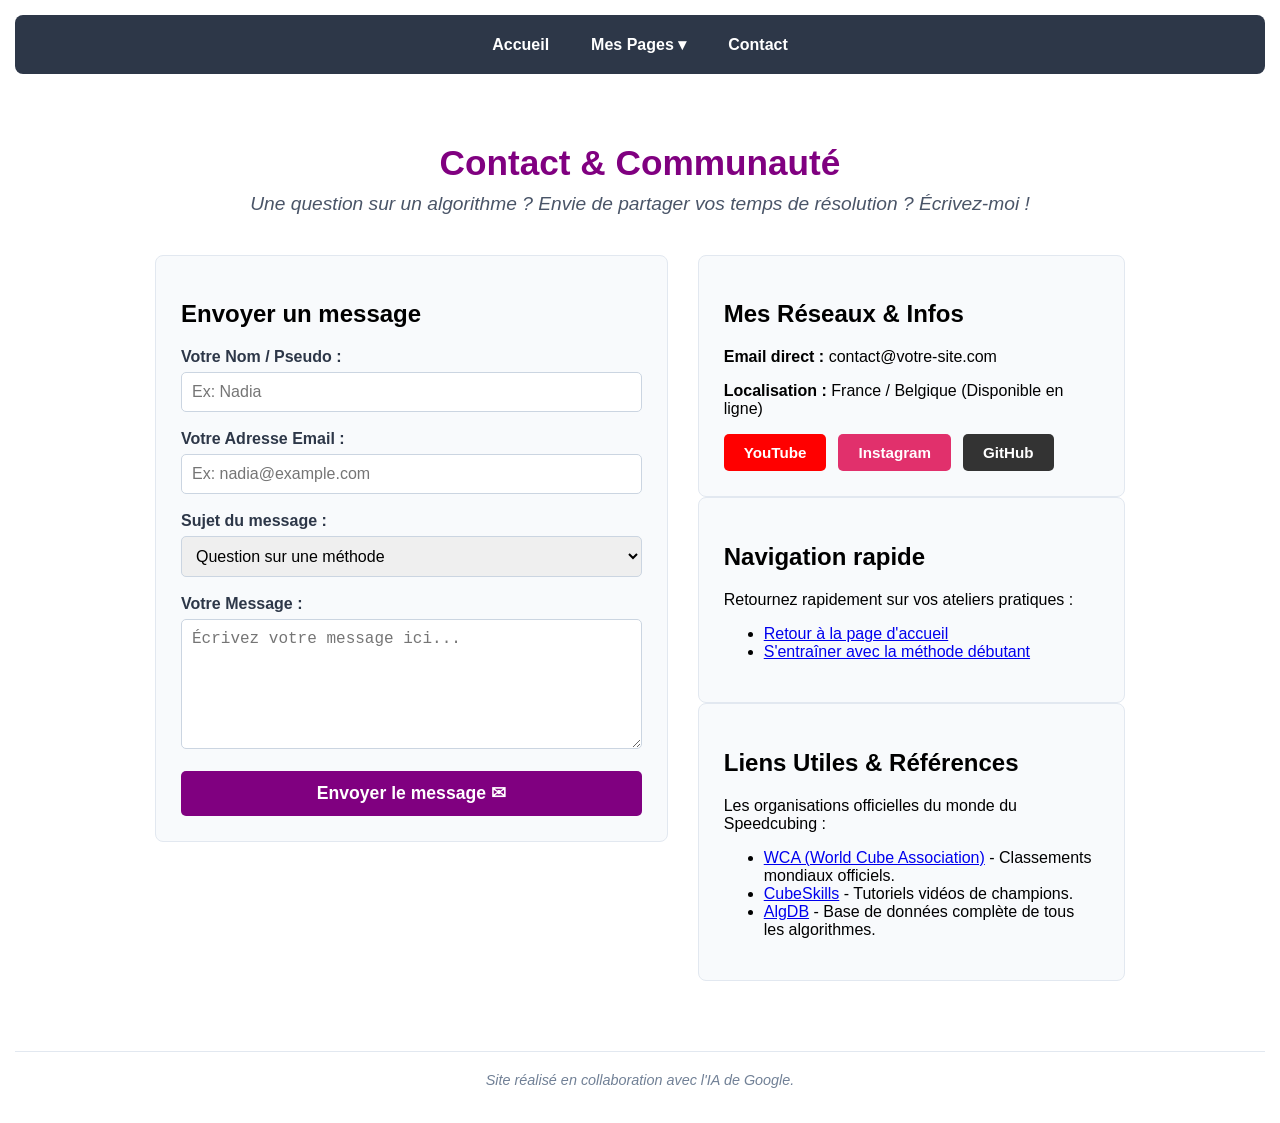
==== contact.html @ 8dfbce58 "Add files via upload" ====
<!DOCTYPE html>
<html lang="fr">
<head>
    <meta charset="UTF-8">
    <meta name="viewport" content="width=device-width, initial-scale=1.0">
    <title>Contact - Mon Projet Rubik's Cube</title>
    <link rel="stylesheet" href="style.css">
</head>
<body>

    <!-- BARRE DE NAVIGATION (Identique à vos autres pages) -->
    <nav class="menu-navigation">
        <a href="index.html" class="lien-menu">Accueil</a>
        <div class="onglet-deroulant">
            <button class="bouton-deroulant">Mes Pages ▾</button>
            <div class="liste-liens">
                <a href="page1.html">Résoudre le Rubik's</a>
                <a href="page2.html">OLL & PLL</a>
                <a href="page3.html">Méthode Débutant</a>
                <a href="page4.html">Mon Histoire</a>
            </div>
        </div>
        <a href="contact.html" class="lien-menu">Contact</a>
    </nav>

    <!-- CONTENEUR PRINCIPAL DE LA PAGE -->
    <main class="conteneur-contact">

        <header class="section-introduction">
            <h1>Contact & Communauté</h1>
            <p class="sous-titre">Une question sur un algorithme ? Envie de partager vos temps de résolution ? Écrivez-moi !</p>
        </header>

<!-- 1. MODIFICATION DE LA LIGNE FORM (On remplace action="#" par le lien Web3Forms.com) -->

        <div class="grille-contact">
            
            <!-- COLONNE 1 : LE FORMULAIRE DE CONTACT -->
            <section class="bloc-formulaire">
                <h2>Envoyer un message</h2>
                <form action="#" method="POST" class="formulaire-contact">

             <!-- 2. AJOUT DE VOTRE CLÉ CACHÉE (À coller juste ici, en haut à l'intérieur du formulaire) -->
    <input type="hidden" name="access_key" value="COLLER_ICI_VOTRE_CLE_REÇUE_PAR_MAIL">                 

                    <div class="champ">
                        <label for="nom">Votre Nom / Pseudo :</label>
                        <input type="text" id="nom" name="nom" placeholder="Ex: Nadia" required>
                    </div>

                    <div class="champ">
                        <label for="email">Votre Adresse Email :</label>
                        <input type="email" id="email" name="email" placeholder="Ex: nadia@example.com" required>
                    </div>

                    <div class="champ">
                        <label for="sujet">Sujet du message :</label>
                        <select id="sujet" name="sujet">
                            <option value="question">Question sur une méthode</option>
                            <option value="bug">Problème d'affichage du cube</option>
                            <option value="partenariat">Proposition de projet / Défi</option>
                            <option value="autre">Autre demande</option>
                        </select>
                    </div>

                    <div class="champ">
                        <label for="message">Votre Message :</label>
                        <textarea id="message" name="message" rows="6" placeholder="Écrivez votre message ici..." required></textarea>
                    </div>

                    <button type="submit" class="bouton-envoi">Envoyer le message ✉</button>
                </form>
            </section>

            <!-- COLONNE 2 : INFOS, RÉSEAUX ET RÉFÉRENCES -->
            <aside class="bloc-infos-externes">
                
                <!-- COORDONNÉES & RÉSEAUX -->
                <div class="sous-bloc">
                    <h2>Mes Réseaux & Infos</h2>
                    <p><strong>Email direct :</strong> contact@votre-site.com</p>
                    <p><strong>Localisation :</strong> France / Belgique (Disponible en ligne)</p>
                    
                    <div class="reseaux-sociaux">
                        <a href="https://youtube.com" target="_blank" class="bouton-reseau yt">YouTube</a>
                        <a href="https://instagram.com" target="_blank" class="bouton-reseau ig">Instagram</a>
                        <a href="https://github.com" target="_blank" class="bouton-reseau gh">GitHub</a>
                    </div>
                </div>

                <!-- LIENS VERS VOS PAGES MAISON -->
                <div class="sous-bloc">
                    <h2>Navigation rapide</h2>
                    <p>Retournez rapidement sur vos ateliers pratiques :</p>
                    <ul class="liens-internes-liste">
                        <li><a href="index.html" class="lien-texte">Retour à la page d'accueil</a></li>
                        <li><a href="page3.html" class="lien-texte">S'entraîner avec la méthode débutant</a></li>
                    </ul>
                </div>

                <!-- SITES DE RÉFÉRENCE MONDIAUX -->
                <div class="sous-bloc">
                    <h2>Liens Utiles & Références</h2>
                    <p>Les organisations officielles du monde du Speedcubing :</p>
                    <ul class="liens-externes-liste">
                        <li><a href="https://worldcubeassociation.org" target="_blank" class="lien-texte">WCA (World Cube Association)</a> - Classements mondiaux officiels.</li>
                        <li><a href="https://cubeskills.com" target="_blank" class="lien-texte">CubeSkills</a> - Tutoriels vidéos de champions.</li>
                        <li><a href="https://algdb.net" target="_blank" class="lien-texte">AlgDB</a> - Base de données complète de tous les algorithmes.</li>
                    </ul>
                </div>

            </aside>
        </div>

    </main>

    <!-- PIED DE PAGE GOOGLE IA (Identique partout) -->
    <footer class="pied-de-page">
        <p>Site réalisé en collaboration avec l'IA de Google.</p>
    </footer>

</body>
</html>
---- style.css ----
/* ==========================================================================
   1. STYLES GÉNÉRAUX DU SITE
   ========================================================================== */
body {
    background: #ffffff;
    font-family: sans-serif;
    margin: 0;
    padding: 15px;
    box-sizing: border-box;
    color: #000000;
}

/* ==========================================================================
   2. BARRE DE NAVIGATION COMMUNE (AVEC MENU DÉROULANT)
   ========================================================================== */
/* BARRE DE NAVIGATION COMMUNE */

/* BARRE DE NAVIGATION PRINCIPALE */
.menu-navigation {
    display: flex;
    justify-content: center;
    align-items: center;
    gap: 10px;
    background-color: #2d3748; /* Gris anthracite */
    padding: 10px;
    border-radius: 8px;
    margin-bottom: 25px;
    position: relative;
    z-index: 100; /* Permet au menu de s'ouvrir PAR-DESSUS le cube sans être caché */
}
/* STYLE DES ONGLETS SIMPLES (Accueil, Contact) ET DU BOUTON */
.lien-menu, .bouton-deroulant {
    color: #ffffff;
    text-decoration: none;
    font-family: sans-serif;
    font-size: 1rem;
    font-weight: bold;
    padding: 10px 16px;
    border-radius: 5px;
    background: none;
    border: none;
    cursor: pointer;
    transition: background 0.3s ease;
}

.lien-menu:hover, .bouton-deroulant:hover {
    background-color: purple; /* Couleur violette au survol */
}
/* STRUCTURE DU MENU DÉROULANT */
.onglet-deroulant {
    position: relative;
    display: inline-block;
}
/* LA LISTE CACHÉE PAR DÉFAUT */
.liste-liens {
    display: none; /* Cache la liste */
    position: absolute;
    background-color: #ffffff; /* Fond blanc pour la liste */
    min-width: 180px;
    box-shadow: 0px 8px 16px rgba(0,0,0,0.2); /* Ombre pour effet de relief */
    border-radius: 5px;
    margin-top: 5px;
    overflow: hidden;
}
/* STYLE DES LIENS À L'INTÉRIEUR DE LA LISTE */
.liste-liens a {
    color: #2d3748;
    padding: 12px 16px;
    text-decoration: none;
    display: block;
    font-family: sans-serif;
    font-size: 0.95rem;
    text-align: left;
    transition: background 0.2s;
}
/* SURVOL DES LIENS DANS LA LISTE */
.liste-liens a:hover {
    background-color: #f1f1f1;
    color: purple;
}
/* S'OUVRE AU SURVOL (Ordinateur) ET AU CLIC (Android) */
.onglet-deroulant:hover .liste-liens,
.onglet-deroulant:focus-within .liste-liens {
    display: block;
}
/* OPTIMISATION RESPONSIVE POUR ÉCRANS ANDROID (MOBILE) */@media (max-width: 500px) {
    .menu-navigation {
        flex-direction: column;
        align-items: stretch;
    }
    
    .lien-menu, .bouton-deroulant {
        text-align: center;
        width: 100%;
        box-sizing: border-box;
    }

    .onglet-deroulant {
        width: 100%;
    }

    .liste-liens {
        position: relative; /* S'intègre dans le flux sur mobile au lieu de flotter */
        width: 100%;
        box-shadow: none;
        background-color: #3d495d; /* Fond légèrement plus clair que le menu */
        margin-top: 0;
    }

    .liste-liens a {
        color: #ffffff;
        text-align: center;
    }
    
    .liste-liens a:hover {
        background-color: purple;
        color: #ffffff;
    }
}
/* ==========================================================================
   3. PAGES DE TEXTES CLASSIQUES (ACCUEIL & PRÉSENTATION)
   ========================================================================== */
.conteneur-presentation {
    max-width: 800px;
    margin: 0 auto;
    padding: 20px 15px;
    box-sizing: border-box;
}

.section-introduction {
    text-align: center;
    margin-bottom: 40px;
}

.section-introduction h1 {
    color: purple;
    font-size: 2.2rem;
    margin-bottom: 10px;
}

.section-introduction .sous-titre {
    color: #4a5568;
    font-size: 1.2rem;
    font-style: italic;
    margin-top: 0;
}

.bloc-texte {
    margin-bottom: 35px;
}

.bloc-texte h2 {
    color: #2b4c7e; /* Bleu Royal de l'accueil */
    font-size: 1.6rem;
    text-align: center;
    border-bottom: 2px solid #f1f1f1;
    padding-bottom: 8px;
    margin-bottom: 15px;
}

.bloc-texte p {
    color: #2d3748;
    font-size: 1.05rem;
    line-height: 1.6;
    margin-bottom: 15px;
}

/* ==========================================================================
   4. STRUCTURE DE LA PAGE DES CUBES (MULTI-CUBES SANS CONFLIT)
   ========================================================================== */

/* Boîte globale qui enveloppe un cube et ses textes (Haut et Bas) */
.section-un-cube {
    max-width: 700px;
    margin: 0 auto 80px auto; /* 80px d'espace sous chaque bloc pour respirer */
    padding: 0 15px;
    box-sizing: border-box;
    text-align: center;
}

/* Rend la boîte du cube parfaitement carrée sur PC et Android (Plus d'écrasement) */
.cube-box {
    width: 90vw;             
    max-width: 350px;        
    height: 90vw;            
    max-height: 350px;       
    margin: 30px auto;       
    box-sizing: border-box;
    display: block;
}

/* Force le script 3D à occuper toute sa boîte carrée */
.cube-box div, 
.cube-box canvas {
    width: 100% !important;
    height: 100% !important;
    display: block;
}

/* Sécurité pour les petits boutons d'action natifs d'AnimCube */
.cube-box text, 
.cube-box .buttonbar, 
.cube-box span {
    font-family: Arial, sans-serif !important;
    font-size: 14px;
    color: #000000 !important;
}

/* ==========================================================================
   5. PERSONNALISATION DES COULEURS INDÉPENDANTES (PAGE DES CUBES)
   ========================================================================== */

/* Style des textes situés AU-DESSUS du cube */
.explication-haut h1 { color: purple; font-size: 1.8rem; margin-bottom: 5px; }
.explication-haut h2 { color: #e5c158; font-size: 1.3rem; margin-bottom: 15px; font-weight: bold; }
.explication-haut p  { color: green; font-size: 1.05rem; line-height: 1.6; margin-bottom: 10px; }

/* Style des textes situés EN DESSOUS du cube */
.explication-bas h1 { color: #2b4c7e; font-size: 1.8rem; margin-top: 25px; margin-bottom: 5px; }
.explication-bas h2 { color: #4a5568; font-size: 1.3rem; margin-bottom: 15px; font-weight: bold; }
.explication-bas p  { color: #000000; font-size: 1.05rem; line-height: 1.6; margin-bottom: 10px; }

/* ==========================================================================
   6. PAGE DE CONTACT (GRILLE ET ONGLETS DE RÉSEAUX SOCIAUX)
   ========================================================================== */
.conteneur-contact {
    max-width: 1000px;
    margin: 0 auto;
    padding: 20px 15px;
    box-sizing: border-box;
}

.grille-contact {
    display: grid;
    grid-template-columns: 1.2fr 1fr;
    gap: 30px;
    align-items: start;
}

.bloc-formulaire, .sous-bloc {
    background-color: #f8fafc;
    padding: 25px;
    border-radius: 8px;
    border: 1px solid #e2e8f0;
    box-sizing: border-box;
}

.champ { margin-bottom: 18px; }
.champ label { display: block; font-weight: bold; margin-bottom: 6px; color: #2d3748; }
.champ input, .champ select, .champ textarea {
    width: 100%; padding: 10px; border: 1px solid #cbd5e1; border-radius: 5px; font-size: 1rem; box-sizing: border-box;
}
.champ input:focus, .champ textarea:focus { border-color: purple; outline: none; }

.bouton-envoi {
    width: 100%; background-color: purple; color: white; border: none; padding: 12px;
    font-size: 1.1rem; font-weight: bold; border-radius: 5px; cursor: pointer; transition: background 0.3s;
}
.bouton-envoi:hover { background-color: #2d3748; }

/* Alignement et design des onglets de réseaux sociaux cliquables */
.reseaux-sociaux {
    display: flex;
    gap: 12px;
    margin-top: 15px;
    flex-wrap: wrap;
}

.bouton-reseau {
    display: inline-block;
    text-decoration: none;
    color: #ffffff !important;
    padding: 10px 20px;
    font-weight: bold;
    border-radius: 5px;
    font-size: 0.95rem;
    transition: transform 0.2s, opacity 0.2s;
}
.bouton-reseau:hover { opacity: 0.9; transform: scale(1.03); }

/* Couleurs officielles de vos onglets réseaux */
.yt { background-color: #ff0000 !important; }
.ig { background-color: #e1306c !important; }
.gh { background-color: #333333 !important; }
.wa { background-color: #25D366 !important; }

/* ==========================================
   7. PIED DE PAGE INTERACTIF (FOOTER)
   ========================================== */
.pied-de-page {
    text-align: center;
    margin-top: 50px;       
    padding: 20px 10px;
    border-top: 1px solid #e2e8f0; 
}

.pied-de-page p {
    color: #718096;         
    font-size: 0.9rem;      
    font-style: italic;     
    margin: 0;
}

/* ==========================================================================
   8. OPTIMISATION RESPONSIVE SMARTPHONES (ANDROID / MOBILE)
   ========================================================================== */
@media (max-width: 768px) {
    /* Grille de contact passe sur une seule colonne */
    .grille-contact {
        grid-template-columns: 1fr;
        gap: 20px;
    }
}

@media (max-width: 600px) {
    /* Menu de navigation s'empile verticalement */
    .menu-navigation {
        flex-direction: column;
        align-items: stretch;
    }
    .lien-menu, .bouton-deroulant {
        text-align: center;
        width: 100%;
        box-sizing: border-box;
    }
    .onglet-deroulant { width: 100%; }
    .liste-liens { position: relative; width: 100%; box-shadow: none; background-color: #3d495d; margin-top: 0; }
    .liste-liens a { color: #ffffff; text-align: center; }
    .liste-liens a:hover { background-color: purple; }

    /* Ajustement des tailles de texte sur mobile */
    .section-introduction h1 { font-size: 1.7rem; }
    .bloc-texte h2 { font-size: 1.3rem; }
    .explication-haut h1, .explication-bas h1 { font-size: 1.4rem; }
}

/* ==========================================
   REPARATION : RESTAURATION PHOTOS & LISTES DE L'ACCUEIL
   ========================================== */

/* Recentre le bloc contenant la photo de présentation */
.bloc-photo {
    max-width: 600px;
    margin: 30px auto;
    text-align: center;
}

/* Force l'image de l'accueil à rester responsive et arrondie */
.bloc-photo img {
    width: 100%;
    height: auto;
    border-radius: 8px;
    box-shadow: 0 4px 12px rgba(0,0,0,0.1);
}

/* Style de la légende sous la photo */
.legende-photo {
    color: #718096;
    font-size: 0.9rem;
    font-style: italic;
    margin-top: 8px;
}

/* Recentre et espace proprement les listes de puces de l'accueil */
.liste-presentation {
    margin-left: 20px;
    padding-left: 0;
}

.liste-presentation li {
    color: #2d3748;
    font-size: 1.05rem;
    line-height: 1.6;
    margin-bottom: 10px;
}


/* ==========================================================================
   11. DESIGN DE LA PAGE EN CONSTRUCTION (ÉVOLUTION DU SITE)
   ========================================================================== */
.bloc-chantier {
    max-width: 600px;
    margin: 60px auto;
    text-align: center;
    padding: 20px;
    box-sizing: border-box;
}

/* Style du gros émoji de chantier */
.icone-chantier {
    font-size: 4rem;
    margin-bottom: 20px;
}

/* Titre principal de la page en attente */
.bloc-chantier h1 {
    color: purple; /* Toujours votre couleur fil conducteur */
    font-size: 2rem;
    margin-bottom: 25px;
}

/* Texte explicatif sur l'évolution du site */
.texte-evolution {
    color: #2d3748;
    font-size: 1.1rem;
    line-height: 1.6;
    margin-bottom: 20px;
}

/* Met en valeur la prochaine étape du projet */
.texte-evolution.animateur {
    background-color: #f7fafc;
    padding: 15px;
    border-left: 4px solid purple;
    border-radius: 4px;
    text-align: left;
}

/* Bouton pour revenir en arrière proprement */
.bouton-retour {
    display: inline-block;
    background-color: #2d3748;
    color: #ffffff;
    text-decoration: none;
    padding: 12px 24px;
    font-weight: bold;
    border-radius: 5px;
    margin-top: 25px;
    transition: background 0.3s;
}

.bouton-retour:hover {
    background-color: purple; /* Devient violet au survol */
}

/* Ajustement de la taille du titre sur smartphone Android */
@media (max-width: 480px) {
    .bloc-chantier h1 {
        font-size: 1.5rem;
    }
    .icone-chantier {
        font-size: 3rem;
    }
}
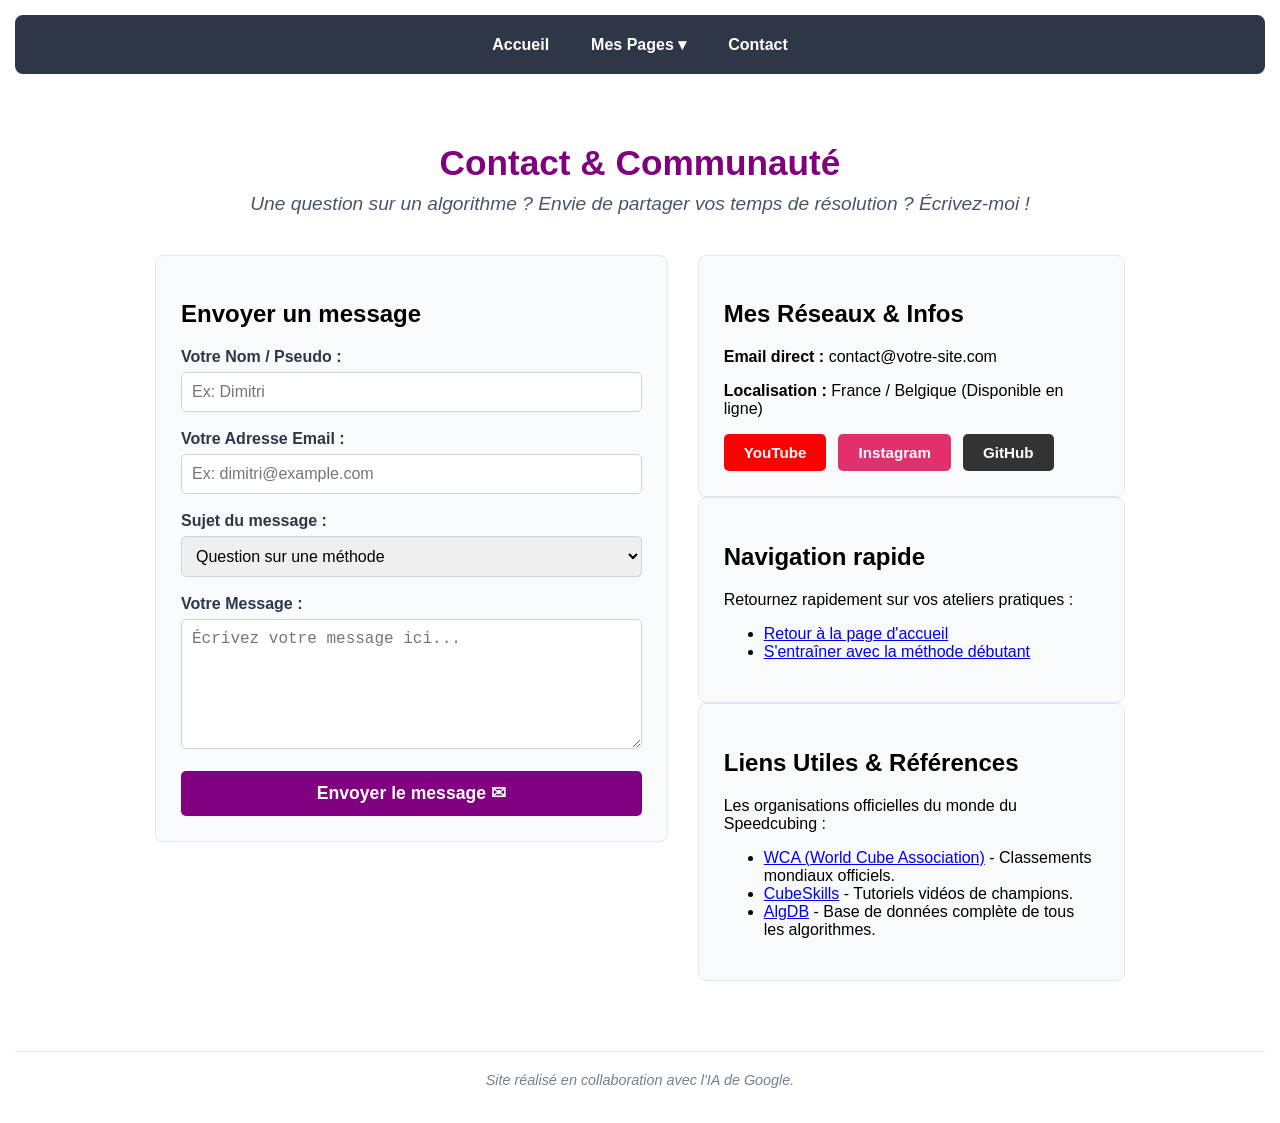
==== commit d33e6699: "Modify contact form for Web3Forms integration Updated the contact form to include a hidden access ke" ====
--- a/contact.html
+++ b/contact.html
@@ -16,8 +16,8 @@
             <div class="liste-liens">
                 <a href="page1.html">Résoudre le Rubik's</a>
                 <a href="page2.html">OLL & PLL</a>
-                <a href="page3.html">Méthode Débutant</a>
-                <a href="page4.html">Mon Histoire</a>
+                <a href="en-construction.html">Méthode Débutant</a>
+                <a href="en-construction.html">Mon Histoire</a>
             </div>
         </div>
         <a href="contact.html" class="lien-menu">Contact</a>
@@ -45,12 +45,12 @@
 
                     <div class="champ">
                         <label for="nom">Votre Nom / Pseudo :</label>
-                        <input type="text" id="nom" name="nom" placeholder="Ex: Nadia" required>
+                        <input type="text" id="nom" name="nom" placeholder="Ex: Dimitri" required>
                     </div>
 
                     <div class="champ">
                         <label for="email">Votre Adresse Email :</label>
-                        <input type="email" id="email" name="email" placeholder="Ex: nadia@example.com" required>
+                        <input type="email" id="email" name="email" placeholder="Ex: dimitri@example.com" required>
                     </div>
 
                     <div class="champ">
@@ -120,4 +120,4 @@
     </footer>
 
 </body>
-</html>+</html>
